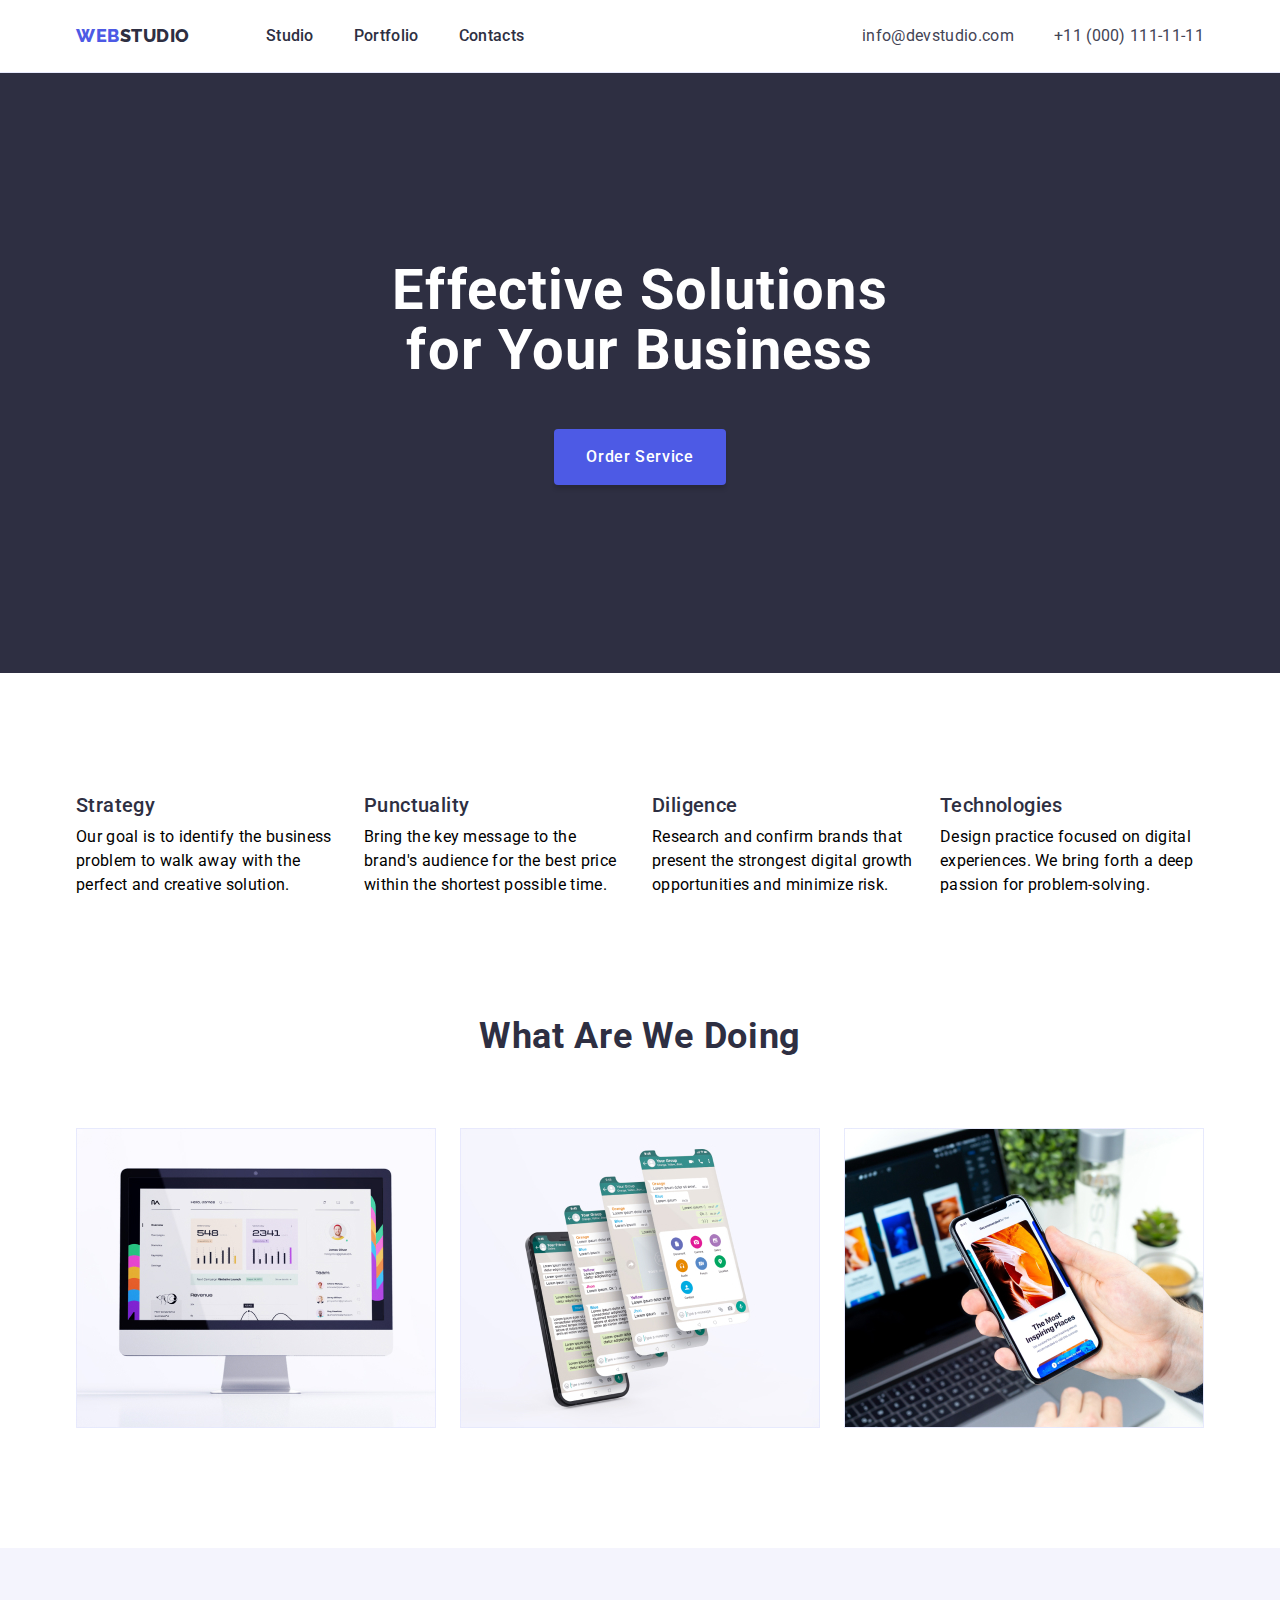
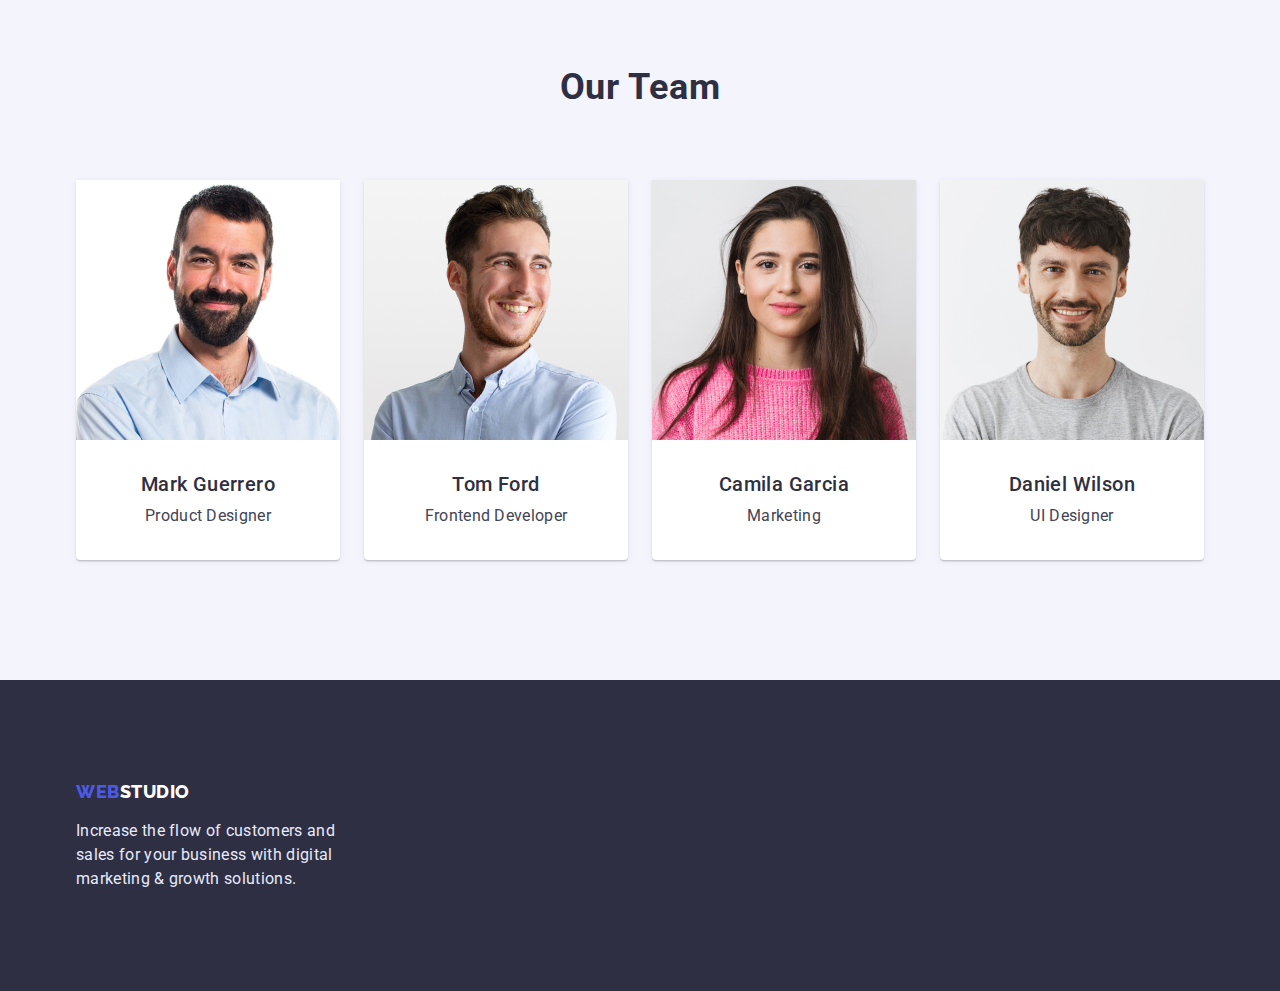
==== index.html @ c3aed2bd "Initial commit" ====
<!DOCTYPE html>
<html lang="en">
<head>
    <meta charset="UTF-8">
    <meta http-equiv="X-UA-Compatible" content="IE=edge">
    <meta name="viewport" content="width=device-width, initial-scale=1.0">
    <title>Web Studio | Home Page</title>
    <link rel="stylesheet" href="https://cdn.jsdelivr.net/npm/modern-normalize@1.1.0/modern-normalize.css">
    <link rel="stylesheet" href="./css/styles.css">
    <link rel="preconnect" href="https://fonts.googleapis.com">
    <link rel="preconnect" href="https://fonts.gstatic.com" crossorigin>
    <link href="https://fonts.googleapis.com/css2?family=Raleway:wght@800&family=Roboto:wght@400;500;700;900&display=swap" rel="stylesheet">
</head>
<body>
    
         <header class="header">
            <div class="container page-header-container">
                <nav class="nav-bar">
                    <a class="logo-link" href="./index.html">
                        <span class="web-text">Web</span>Studio  
                    </a>
                    <ul class="list menu">
                        <li class="menu-item">
                            <a class="menu-item-link" href="">Studio</a>
                        </li>
                        <li class="menu-item">
                            <a class="menu-item-link" href="./portfolio.html">Portfolio</a>
                        </li>
                        <li class="menu-item">
                            <a class="menu-item-link" href="">Contacts</a>
                        </li>  
                    </ul>         
                </nav> 
                <address>
                    <ul class="list list-contacts">
                        <li class="list-contacts-item">
                            <a class="contact-link" href="mailto:info@devstudio.com">info@devstudio.com</a>  
                        </li>
                        <li class="list-contacts-item">
                            <a class="contact-link" href="tel:+110001111111">+11 (000) 111-11-11</a> 
                        </li>
                    </ul>
                </address>
            </div>
        </header>
    
        <main>
            <section class="hero-section">
                <h1 class="hero-title">Effective Solutions for Your Business</h1>
                <button class="order-btn" type="button">Order Service</button>
            </section>
    
            <section class="section advantages-section">
                <div class="container">
                    <ul class="list advantages">
                        <li class="advantages-item">
                            <h3 class="advantage-title">Strategy</h3>
                            <p class="advantage-description">Our goal is to identify the business problem to walk away with the perfect and creative solution. </p>
                        </li>
                        <li class="advantages-item">
                            <h3 class="advantage-title">Punctuality</h3>
                            <p class="advantage-description">Bring the key message to the brand's audience for the best price within the shortest possible time.</p>
                        </li>
                        <li class="advantages-item">
                            <h3 class="advantage-title">Diligence</h3>
                            <p class="advantage-description">Research and confirm brands that present the strongest digital growth opportunities and minimize risk.</p>
                        </li>
                        <li class="advantages-item">
                            <h3 class="advantage-title">Technologies</h3>
                            <p class="advantage-description">Design practice focused on digital experiences. We bring forth a deep passion for problem-solving.</p>
                        </li>
                    </ul>
                </div>
                
            </section>
    
            <section class="section">
                <div class="container">
                    <h2 class="section-title">What are we doing</h2>
                    <ul class="list doing-list">
                        <li class="doing-item">
                            <img src="./images/img1.jpg" alt="Screen on the table" width="360">  
                        </li>
                        <li>
                            <img src="./images/img2.jpg" alt="Many screens" width="360">
                        </li>
                        <li>
                            <img src="./images/img3.jpg" alt="Many screens" width="360">  
                        </li>
                    </ul>
                </div>
            </section>
    
            <section class="section team-section">
                <div class="container">
                    <h2 class="section-title">Our Team</h2>
                    <ul class="list employeers">
                        <li class="character-box">
                            <img src="./images/img4.jpg" alt="Profile picture" width="264" height="260">
                            <div class="character-info">
                                <h3 class="member-name">Mark Guerrero</h3>
                                <p class="member-status">Product Designer</p>   
                            </div>
                        </li>
        
                        <li class="character-box">
                            <img src="./images/img5.jpg" alt="Profile picture" width="264" height="260">
                            <div class="character-info">
                                <h3 class="member-name">Tom Ford</h3>
                                <p class="member-status">Frontend Developer</p>   
                            </div>    
                        </li>
        
                        <li class="character-box">
                            <img src="./images/img6.jpg" alt="Profile picture" width="264" height="260">
                            <div class="character-info">
                                <h3 class="member-name">Camila Garcia</h3> 
                                <p class="member-status">Marketing</p>    
                            </div>
                        </li>
        
                        <li class="character-box">
                            <img src="./images/img7.jpg" alt="Profile picture" width="264" height="260">
                            <div class="character-info">
                                <h3 class="member-name">Daniel Wilson</h3> 
                                <p class="member-status">UI Designer</p>    
                            </div>
                        </li>
                    </ul>
                </div>
            </section>           
        </main>
    
        <footer class="footer">
            <div class="container">
                <a class="logo-link-footer" href="./index.html">
                    <span class="web-text">Web</span>Studio  
                </a>
                <p class="footer-description">Increase the flow of customers and sales for your business with digital marketing &#38; growth solutions.</p>    
            </div>
        </footer>

</body>
</html>
---- css/styles.css ----
/* ========================== GENERAL SETTINGS ========================== */

:root {
    --iris: #4D5AE5;
    --ocean: #404BBF;
    --navy-blue: #2E2F42;
    --green: #31D0AA;
    --slate: #434455;
    --light-slate: #8E8F99;
    --cornflower: #E7E9FC;
    --cloud: #F4F4FD;
    --navy-blue-modal: #2E2F42;
    --grey: #2E2F42;
    
    --primary-font: 'Roboto', sans-serif;
    --secondary-font: 'Raleway', sans-serif;
}

h1, 
h2, 
h3, 
h4 {
    margin-top: 0;
    margin-bottom: 0;
}

ol,
ul,
p {
    margin-top: 0;
    margin-bottom: 0;
    padding-left: 0;
}

a {
    text-decoration: none;
}

img {
    display: block;
}

button {
    cursor: pointer;
}

.list {
    list-style: none;
}

body {
    font-family: var(--primary-font);
}

.container {
    width: 1158px;
    margin-right: auto;
    margin-left: auto;
    padding-right: 15px;
    padding-left: 15px;
}

.section {
    padding-top: 120px;
    padding-bottom: 120px;
}

.section-title {
    font-weight: 700;
    font-size: 36px;
    line-height: 1.1;
    text-align: center;
    letter-spacing: 0.02em;
    text-transform: capitalize;
    color: var(--navy-blue);
    margin-bottom: 72px;
}

/* ========================== HEADER ========================== */

.header {
    padding-top: 24px;
    padding-bottom: 24px;
    border-bottom: 1px solid var(--cornflower);
}

.page-header-container {
    display: flex;
    align-items: center;
    justify-content: space-between;
}

.nav-bar {
    display: flex;
    align-items: center;
}

.menu {
    display: flex;
    align-items: center;
}

.list-contacts {
    display: flex;
    align-items: center;
}

.logo-link {
    margin-right: 76px;
    font-family: var(--secondary-font);
    font-weight: 800;
    font-size: 18px;
    line-height: 1.3;
    display: flex;
    align-items: center;
    letter-spacing: 0.03em;
    text-transform: uppercase;
    color: var(--navy-blue);
}

.web-text {
    color: var(--iris);
}

.menu-item:not(:last-child) {
    margin-right: 40px;
}

.menu-item-link {
    font-weight: 500;
    font-size: 16px;
    line-height: 1.5;
    letter-spacing: 0.02em;
    color: var(--navy-blue);
}

.menu-item-link:hover {
    color: var(--ocean);
}

.list-contacts-item:first-child {
    margin-right: 40px;
}

.contact-link {
    font-style: normal;
    font-weight: 400;
    font-size: 16px;
    line-height: 1.5;
    letter-spacing: 0.02em;
    color: var(--slate);
}

.contact-link:hover {
    color: var(--ocean);
}


/* ========================== HERO SECTION ========================== */

.hero-section {
    padding-top: 188px;
    padding-bottom: 188px;
    display: flex;
    flex-direction: column;
    align-items: center;
    background-color: var(--navy-blue);
}
.hero-title {
    width: 500px;
    font-weight: 700;
    font-size: 56px;
    line-height: 1.07;
    text-align: center;
    letter-spacing: 0.02em;
    color: #fff;
    margin-bottom: 48px;
}

.order-btn {
    font-family: var(--primary-font);
    font-style: normal;
    font-weight: 500;
    font-size: 16px;
    line-height: 1.5;
    display: flex;
    align-items: center;
    letter-spacing: 0.04em;
    color: #fff;
    padding: 16px 32px;
    background: var(--iris);
    box-shadow: 0px 4px 4px rgba(0, 0, 0, 0.15);
    border: none;
    border-radius: 4px;
}

.order-btn:hover {
    background-color: var(--ocean);
}


/* ========================== ADVANTAGES SECTION ========================== */

.advantages {
    display: flex;
    justify-content: space-between;
}

.advantages-section {
    padding-bottom: 0px;
}

.advantages-item {
    width: 264px;
}

.advantage-title {
    margin-bottom: 8px;
    font-weight: 500;
    font-size: 20px;
    line-height: 1.2;
    letter-spacing: 0.02em;
    color: var(--navy-blue);
}

.advantage-description {
    font-weight: 400;
    font-size: 16px;
    line-height: 1.5;
    letter-spacing: 0.02em;
}


/* ========================== WHAT ARE WE DOING SECTION ========================== */

.doing-list {
    display: flex;
    gap: 24px;
}

.doing-item {
    width: calc((100% - 48px) / 3);
}


/* ========================== OUR TEAM SECTION ========================== */

.team-section {
    background-color: var(--cloud);
}

.employeers {
    display: flex;
    gap: 24px;
}

.character-box {
    background: #fff;
    box-shadow: 0px 1px 6px rgba(46, 47, 66, 0.08), 
                0px 1px 1px rgba(46, 47, 66, 0.16), 
                0px 2px 1px rgba(46, 47, 66, 0.08);
    border-radius: 0px 0px 4px 4px;
    }

.character-info {
    padding: 32px 16px;
}

.member-name {
    font-weight: 500;
    font-size: 20px;
    line-height: 1.2;
    text-align: center;
    letter-spacing: 0.02em;
    color: var(--navy-blue);
    margin-bottom: 8px;
}

.member-status {
    font-weight: 400;
    font-size: 16px;
    line-height: 1.5;
    text-align: center;
    letter-spacing: 0.02em;
    color: var(--slate);
}


/* ========================== FOOTER ========================== */

.footer {
    background-color: var(--navy-blue);
    padding-top: 100px;
    padding-bottom: 100px;
}

.logo-link-footer {
    margin-right: 76px;
    font-family: var(--secondary-font);
    font-weight: 800;
    font-size: 18px;
    line-height: 1.3;
    display: flex;
    align-items: center;
    letter-spacing: 0.03em;
    text-transform: uppercase;
    color: #fff;
    margin-bottom: 16px;
}

.footer-description {
    font-weight: 400;
    font-size: 16px;
    line-height: 1.5;
    letter-spacing: 0.02em;
    color: var(--cornflower);
    width: 264px;
}


/* ========================== PORTFOLIO PAGE ========================== */

.portfolio-section {
    padding-top: 96px;
    padding-bottom: 120px;
}

.buttons {
    display: flex;
    gap: 24px;
    justify-content: center;
    align-items: center;
    margin-bottom: 72px;
}

.button {
    font-family: var(--primary-font);
    font-style: normal;
    font-weight: 500;
    font-size: 16px;
    line-height: 1.5;
    display: flex;
    align-items: center;
    text-align: center;
    letter-spacing: 0.04em;
    color: var(--iris);
    border: 1px solid var(--cornflower);
    border-radius: 4px;
    background-color: var(--cloud);
    padding: 12px 24px;
}

.button:hover {
    color: #fff;
    background-color: var(--ocean);
    box-shadow: 0px 3px 1px rgba(0, 0, 0, 0.1), 
                0px 2px 1px rgba(0, 0, 0, 0.08), 
                0px 2px 2px rgba(0, 0, 0, 0.12);
    border-color: transparent;
}

.item-block {
    width: calc((100% - 24px * 2) / 3);
}

.portfolio-items {
    display: flex;
    flex-wrap: wrap;
    column-gap: 24px;
    row-gap: 48px;
}

.image-info {
    padding: 32px 16px;
    border: 1px solid var(--cornflower);
    border-top: none;
}

.work-name {
    font-weight: 500;
    font-size: 20px;
    line-height: 1.2;
    letter-spacing: 0.02em;
    color: var(--navy-blue);
    margin-bottom: 8px;
}

.work-status {
    font-weight: 400;
    font-size: 16px;
    line-height: 1.5;
    letter-spacing: 0.02em;
    color: var(--slate);
}
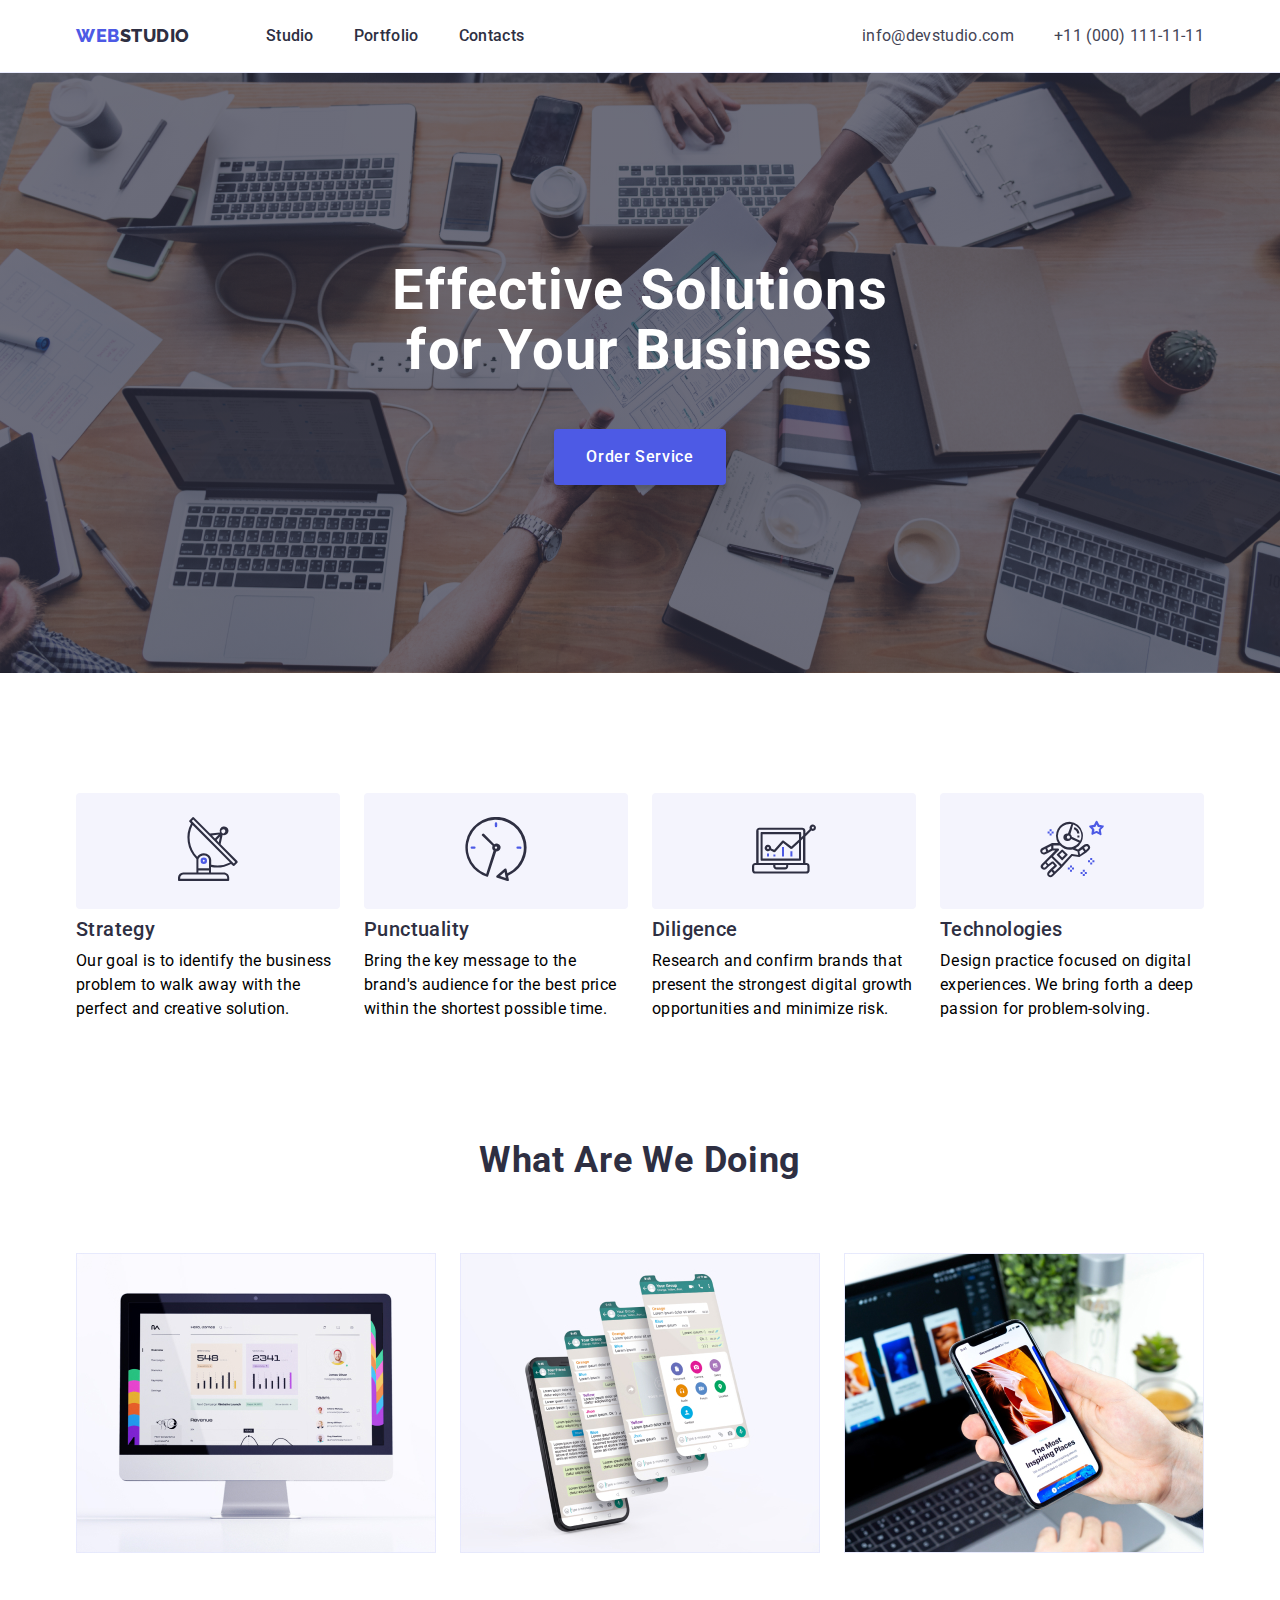
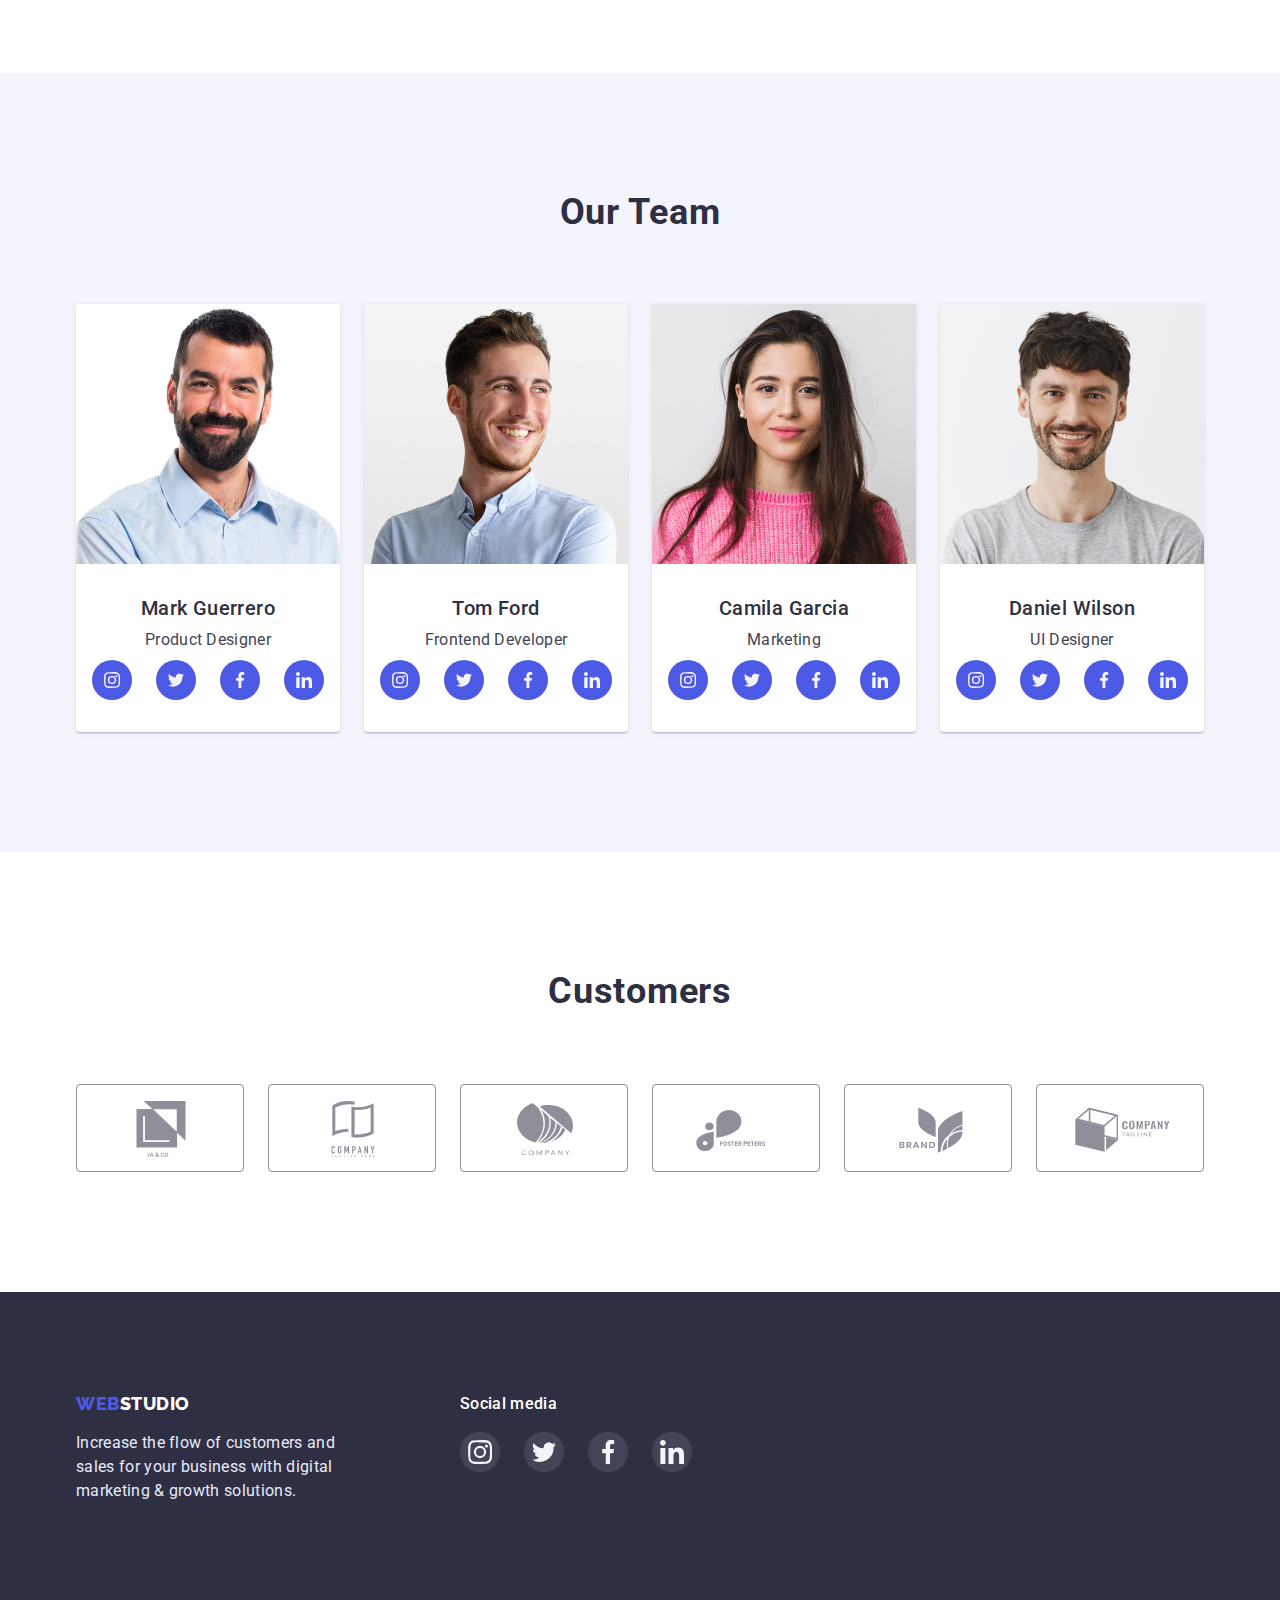
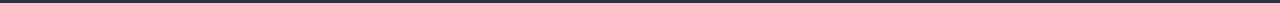
==== commit 85f45537: "SVG updates" ====
--- a/index.html
+++ b/index.html
@@ -54,18 +54,38 @@
                 <div class="container">
                     <ul class="list advantages">
                         <li class="advantages-item">
+                            <div class="advantage-icon">
+                                <svg class="icon" width="64" height="64">
+                                    <use href="./images/icons.svg#icon-antenna"></use>
+                                </svg>
+                            </div>
                             <h3 class="advantage-title">Strategy</h3>
                             <p class="advantage-description">Our goal is to identify the business problem to walk away with the perfect and creative solution. </p>
                         </li>
                         <li class="advantages-item">
+                            <div class="advantage-icon">
+                                <svg class="icon" width="64" height="64">
+                                    <use href="./images/icons.svg#icon-clock"></use>
+                                </svg>
+                            </div>
                             <h3 class="advantage-title">Punctuality</h3>
                             <p class="advantage-description">Bring the key message to the brand's audience for the best price within the shortest possible time.</p>
                         </li>
                         <li class="advantages-item">
+                            <div class="advantage-icon">
+                                <svg class="icon" width="64" height="64">
+                                    <use href="./images/icons.svg#icon-diagram"></use>
+                                </svg>
+                            </div>
                             <h3 class="advantage-title">Diligence</h3>
                             <p class="advantage-description">Research and confirm brands that present the strongest digital growth opportunities and minimize risk.</p>
                         </li>
                         <li class="advantages-item">
+                            <div class="advantage-icon">
+                                <svg class="icon" width="64" height="64">
+                                    <use href="./images/icons.svg#icon-astronaut"></use>
+                                </svg>
+                            </div>
                             <h3 class="advantage-title">Technologies</h3>
                             <p class="advantage-description">Design practice focused on digital experiences. We bring forth a deep passion for problem-solving.</p>
                         </li>
@@ -99,7 +119,37 @@
                             <img src="./images/img4.jpg" alt="Profile picture" width="264" height="260">
                             <div class="character-info">
                                 <h3 class="member-name">Mark Guerrero</h3>
-                                <p class="member-status">Product Designer</p>   
+                                <p class="member-status">Product Designer</p> 
+                                <ul class="list social-list">
+                                    <li>
+                                        <a class="social-link" href="">
+                                            <svg class="social-link-icon">
+                                                <use href="./images/icons.svg#icon-instagram"></use>
+                                            </svg>
+                                        </a>
+                                    </li>
+                                    <li>
+                                        <a class="social-link" href="">
+                                            <svg class="social-link-icon">
+                                                <use href="./images/icons.svg#icon-twitter"></use>
+                                            </svg>
+                                        </a>
+                                    </li>
+                                    <li>
+                                        <a class="social-link" href="">
+                                            <svg class="social-link-icon">
+                                                <use href="./images/icons.svg#icon-facebook"></use>
+                                            </svg>
+                                        </a>
+                                    </li>
+                                    <li>
+                                        <a class="social-link" href="">
+                                            <svg class="social-link-icon">
+                                                <use href="./images/icons.svg#icon-linkedin"></use>
+                                            </svg>
+                                        </a>
+                                    </li>
+                                </ul>  
                             </div>
                         </li>
         
@@ -107,7 +157,37 @@
                             <img src="./images/img5.jpg" alt="Profile picture" width="264" height="260">
                             <div class="character-info">
                                 <h3 class="member-name">Tom Ford</h3>
-                                <p class="member-status">Frontend Developer</p>   
+                                <p class="member-status">Frontend Developer</p>
+                                <ul class="list social-list">
+                                    <li>
+                                        <a class="social-link" href="">
+                                            <svg class="social-link-icon">
+                                                <use href="./images/icons.svg#icon-instagram"></use>
+                                            </svg>
+                                        </a>
+                                    </li>
+                                    <li>
+                                        <a class="social-link" href="">
+                                            <svg class="social-link-icon">
+                                                <use href="./images/icons.svg#icon-twitter"></use>
+                                            </svg>
+                                        </a>
+                                    </li>
+                                    <li>
+                                        <a class="social-link" href="">
+                                            <svg class="social-link-icon">
+                                                <use href="./images/icons.svg#icon-facebook"></use>
+                                            </svg>
+                                        </a>
+                                    </li>
+                                    <li>
+                                        <a class="social-link" href="">
+                                            <svg class="social-link-icon">
+                                                <use href="./images/icons.svg#icon-linkedin"></use>
+                                            </svg>
+                                        </a>
+                                    </li>
+                                </ul>   
                             </div>    
                         </li>
         
@@ -115,7 +195,37 @@
                             <img src="./images/img6.jpg" alt="Profile picture" width="264" height="260">
                             <div class="character-info">
                                 <h3 class="member-name">Camila Garcia</h3> 
-                                <p class="member-status">Marketing</p>    
+                                <p class="member-status">Marketing</p>
+                                <ul class="list social-list">
+                                    <li>
+                                        <a class="social-link" href="">
+                                            <svg class="social-link-icon">
+                                                <use href="./images/icons.svg#icon-instagram"></use>
+                                            </svg>
+                                        </a>
+                                    </li>
+                                    <li>
+                                        <a class="social-link" href="">
+                                            <svg class="social-link-icon">
+                                                <use href="./images/icons.svg#icon-twitter"></use>
+                                            </svg>
+                                        </a>
+                                    </li>
+                                    <li>
+                                        <a class="social-link" href="">
+                                            <svg class="social-link-icon">
+                                                <use href="./images/icons.svg#icon-facebook"></use>
+                                            </svg>
+                                        </a>
+                                    </li>
+                                    <li>
+                                        <a class="social-link" href="">
+                                            <svg class="social-link-icon">
+                                                <use href="./images/icons.svg#icon-linkedin"></use>
+                                            </svg>
+                                        </a>
+                                    </li>
+                                </ul>    
                             </div>
                         </li>
         
@@ -123,21 +233,126 @@
                             <img src="./images/img7.jpg" alt="Profile picture" width="264" height="260">
                             <div class="character-info">
                                 <h3 class="member-name">Daniel Wilson</h3> 
-                                <p class="member-status">UI Designer</p>    
-                            </div>
-                        </li>
-                    </ul>
-                </div>
-            </section>           
+                                <p class="member-status">UI Designer</p>
+                                <ul class="list social-list">
+                                    <li>
+                                        <a class="social-link" href="">
+                                            <svg class="social-link-icon">
+                                                <use href="./images/icons.svg#icon-instagram"></use>
+                                            </svg>
+                                        </a>
+                                    </li>
+                                    <li>
+                                        <a class="social-link" href="">
+                                            <svg class="social-link-icon">
+                                                <use href="./images/icons.svg#icon-twitter"></use>
+                                            </svg>
+                                        </a>
+                                    </li>
+                                    <li>
+                                        <a class="social-link" href="">
+                                            <svg class="social-link-icon">
+                                                <use href="./images/icons.svg#icon-facebook"></use>
+                                            </svg>
+                                        </a>
+                                    </li>
+                                    <li>
+                                        <a class="social-link" href="">
+                                            <svg class="social-link-icon">
+                                                <use href="./images/icons.svg#icon-linkedin"></use>
+                                            </svg>
+                                        </a>
+                                    </li>
+                                </ul>    
+                            </div>
+                        </li>
+                    </ul>
+                </div>
+            </section>  
+            
+            <section class="section">
+                <div class="container">
+                    <h2 class="section-title">Customers</h2>
+                    <ul class="list customers-list">
+                        <li class="customers-list-item">
+                            <a href="">
+                                <svg class="customer-icon">
+                                    <use href="./images/icons.svg#icon-customers-1"></use>
+                                </svg>    
+                            </a>
+                        </li>
+                        <li class="customers-list-item">
+                            <svg class="customer-icon">
+                                <use href="./images/icons.svg#icon-customers-2"></use>
+                            </svg>
+                        </li>
+                        <li class="customers-list-item">
+                            <svg class="customer-icon">
+                                <use href="./images/icons.svg#icon-customers-3"></use>
+                            </svg>
+                        </li>
+                        <li class="customers-list-item">
+                            <svg class="customer-icon">
+                                <use href="./images/icons.svg#icon-customers-4"></use>
+                            </svg>
+                        </li>
+                        <li class="customers-list-item">
+                            <svg class="customer-icon">
+                                <use href="./images/icons.svg#icon-customers-5"></use>
+                            </svg>
+                        </li>
+                        <li class="customers-list-item">
+                            <svg class="customer-icon">
+                                <use href="./images/icons.svg#icon-customers-6"></use>
+                            </svg>
+                        </li>
+                    </ul>
+                </div>
+            </section>
         </main>
     
         <footer class="footer">
-            <div class="container">
-                <a class="logo-link-footer" href="./index.html">
-                    <span class="web-text">Web</span>Studio  
-                </a>
-                <p class="footer-description">Increase the flow of customers and sales for your business with digital marketing &#38; growth solutions.</p>    
-            </div>
+            <section class="container footer-section">
+                <div>
+                    <a class="logo-link-footer" href="./index.html">
+                        <span class="web-text">Web</span>Studio  
+                    </a>
+                    <p class="footer-description">Increase the flow of customers and sales for your business with digital marketing &#38; growth solutions.</p>    
+                </div>
+                <div>
+                    <p class="footer-social-text">Social media</p>
+                    <ul class="list social-list">
+                        <li>
+                            <a class="footer-social-link" href="">
+                                <svg class="footer-social-link-icon">
+                                    <use href="./images/icons.svg#icon-instagram"></use>
+                                </svg>
+                            </a>
+                        </li>
+                        <li>
+                            <a class="footer-social-link" href="">
+                                <svg class="footer-social-link-icon">
+                                    <use href="./images/icons.svg#icon-twitter"></use>
+                                </svg>
+                            </a>
+                        </li>
+                        <li>
+                            <a class="footer-social-link" href="">
+                                <svg class="footer-social-link-icon">
+                                    <use href="./images/icons.svg#icon-facebook"></use>
+                                </svg>
+                            </a>
+                        </li>
+                        <li>
+                            <a class="footer-social-link" href="">
+                                <svg class="footer-social-link-icon">
+                                    <use href="./images/icons.svg#icon-linkedin"></use>
+                                </svg>
+                            </a>
+                        </li>
+                    </ul> 
+                </div>
+            </section>
         </footer>
 
 </body>
--- a/css/styles.css
+++ b/css/styles.css
@@ -134,7 +134,8 @@
     color: var(--navy-blue);
 }
 
-.menu-item-link:hover {
+.menu-item-link:hover,
+.menu-item-link:focus {
     color: var(--ocean);
 }
 
@@ -151,7 +152,8 @@
     color: var(--slate);
 }
 
-.contact-link:hover {
+.contact-link:hover,
+.contact-link:focus {
     color: var(--ocean);
 }
 
@@ -165,6 +167,9 @@
     flex-direction: column;
     align-items: center;
     background-color: var(--navy-blue);
+    background-image: linear-gradient(rgba(46, 47, 66, 0.7), rgba(46, 47, 66, 0.7)), url('../images/hero-bg.jpg');
+    background-position: center;
+    background-size: cover;
 }
 .hero-title {
     width: 500px;
@@ -194,12 +199,24 @@
     border-radius: 4px;
 }
 
-.order-btn:hover {
+.order-btn:hover,
+.order-btn:focus {
     background-color: var(--ocean);
 }
 
 
 /* ========================== ADVANTAGES SECTION ========================== */
+
+.advantage-icon {
+    background-color: var(--cloud);
+    border-radius: 4px;
+    padding: 24px 100px;
+    margin-bottom: 8px;
+}
+
+.icon {
+    fill: var(--navy-blue);
+}
 
 .advantages {
     display: flex;
@@ -260,7 +277,7 @@
                 0px 1px 1px rgba(46, 47, 66, 0.16), 
                 0px 2px 1px rgba(46, 47, 66, 0.08);
     border-radius: 0px 0px 4px 4px;
-    }
+}
 
 .character-info {
     padding: 32px 16px;
@@ -283,10 +300,76 @@
     text-align: center;
     letter-spacing: 0.02em;
     color: var(--slate);
-}
+    margin-bottom: 8px;
+}
+
+.social-link {
+    display: flex;
+    justify-content: center;
+    align-items: center;
+    background-color: var(--iris);
+    width: 40px;
+    height: 40px;
+    border-radius: 50%;
+    padding: 12px;
+}
+
+.social-link:hover {
+    background-color: var(--ocean);
+}
+
+.social-link-icon {
+    fill: var(--cloud);
+}
+
+.social-list {
+    display: flex;
+    justify-content: center;
+    align-items: center;
+    gap: 24px;
+}
+
+
+
+/* ========================== CUSTOMERS SECTION ========================== */
+
+.customers-list {
+    display: flex;
+    gap: 24px;
+}
+
+.customers-list-item {
+    padding: 16px 32px;
+    border: 1px solid var(--light-slate);
+    border-radius: 4px; 
+    width: 168px;
+    height: 88px;
+}
+
+.customers-list-item:hover {
+    cursor: pointer;
+    border-color: var(--ocean);
+}
+
+.customers-list-item:hover .customer-icon {
+    fill: var(--ocean);
+}
+
+.customer-icon {
+    fill: var(--light-slate);
+    width: 104px;
+    height: 56px;
+}
+
 
 
 /* ========================== FOOTER ========================== */
+
+.footer-section {
+    display: flex;
+    gap: 120px;
+    align-items: flex-start;
+}
 
 .footer {
     background-color: var(--navy-blue);
@@ -315,6 +398,36 @@
     letter-spacing: 0.02em;
     color: var(--cornflower);
     width: 264px;
+}
+
+.footer-social-text {
+    font-weight: 500;
+    font-size: 16px;
+    line-height: 1.5;
+    letter-spacing: 0.02em;
+    color: #FFFFFF;
+    margin-bottom: 16px;    
+}
+
+.footer-social-link {
+    background-color: rgba(255, 255, 255, 0.1);
+    width: 40px;
+    height: 40px;
+    display: flex;
+    justify-content: center;
+    align-items: center;
+    border-radius: 50%;
+}
+
+.footer-social-link-icon {
+    width: 24px;
+    height: 24px;
+    fill: var(--cloud);
+}
+
+.footer-social-link:hover,
+.footer-social-link:focus {
+    background-color: var(--green);
 }
 
 
@@ -350,7 +463,8 @@
     padding: 12px 24px;
 }
 
-.button:hover {
+.button:hover,
+.button:focus {
     color: #fff;
     background-color: var(--ocean);
     box-shadow: 0px 3px 1px rgba(0, 0, 0, 0.1), 
@@ -363,6 +477,13 @@
     width: calc((100% - 24px * 2) / 3);
 }
 
+.item-block:hover {
+    cursor: pointer;
+    box-shadow: 0px 1px 6px rgba(46, 47, 66, 0.08), 
+                0px 1px 1px rgba(46, 47, 66, 0.16), 
+                0px 2px 1px rgba(46, 47, 66, 0.08);
+}
+
 .portfolio-items {
     display: flex;
     flex-wrap: wrap;
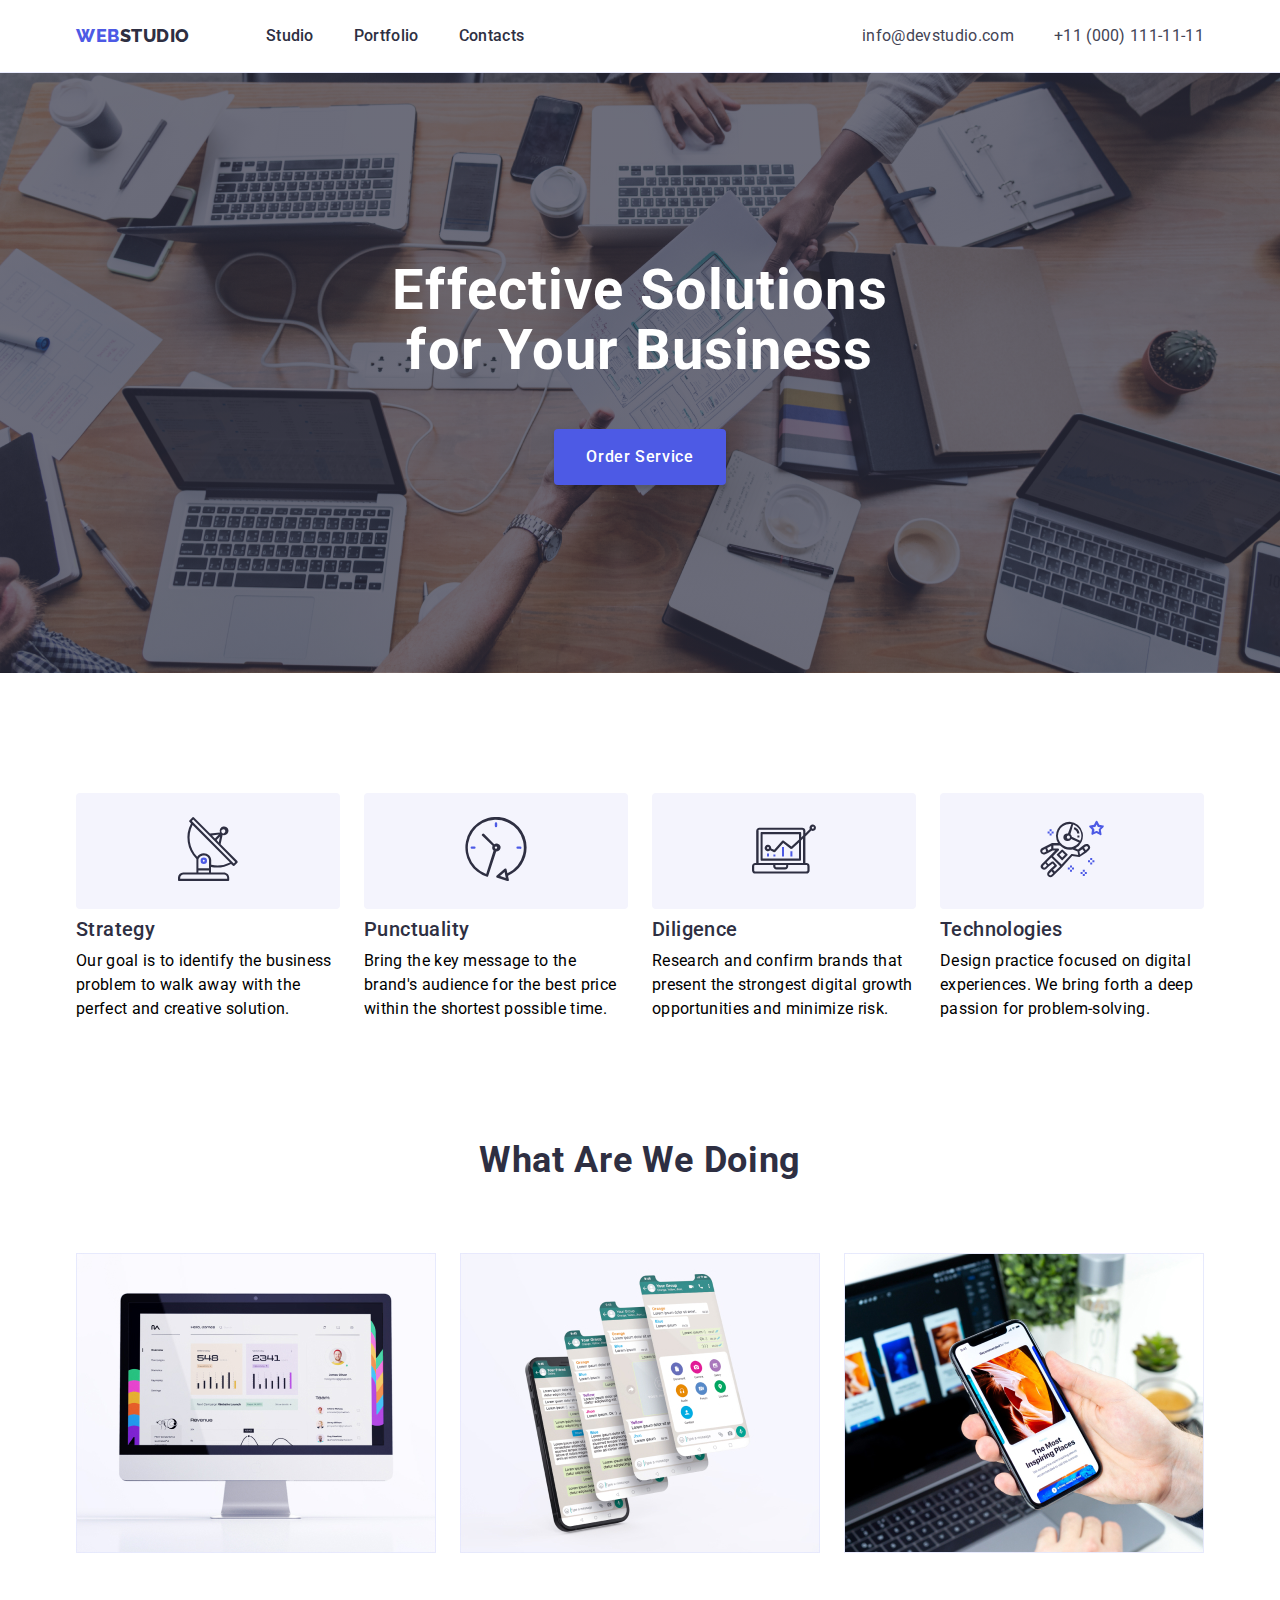
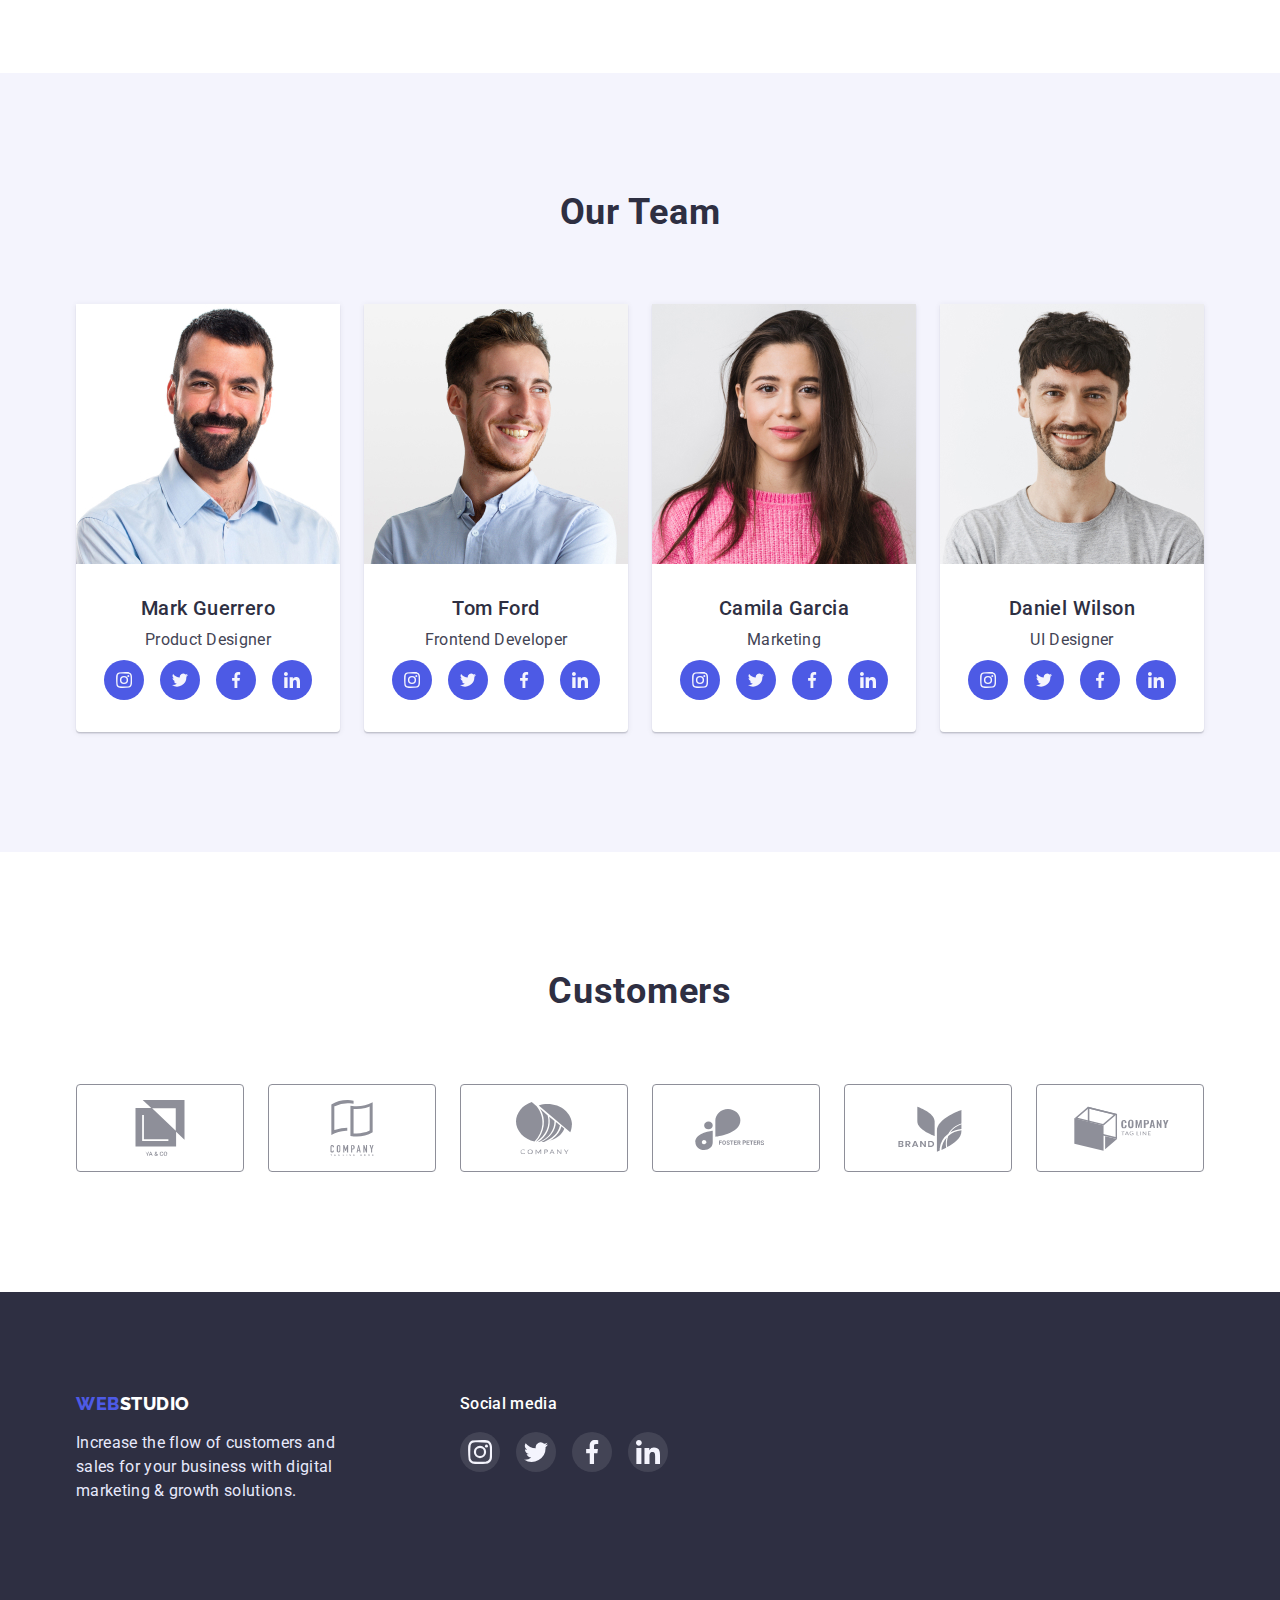
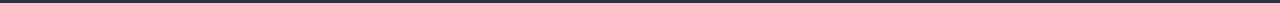
==== commit f24660c5: "Ultimate changes." ====
--- a/index.html
+++ b/index.html
@@ -274,37 +274,47 @@
                 <div class="container">
                     <h2 class="section-title">Customers</h2>
                     <ul class="list customers-list">
-                        <li class="customers-list-item">
-                            <a href="">
+                        <li>
+                            <a class="customer-icon-link" href="">
                                 <svg class="customer-icon">
                                     <use href="./images/icons.svg#icon-customers-1"></use>
                                 </svg>    
                             </a>
                         </li>
-                        <li class="customers-list-item">
-                            <svg class="customer-icon">
-                                <use href="./images/icons.svg#icon-customers-2"></use>
-                            </svg>
-                        </li>
-                        <li class="customers-list-item">
-                            <svg class="customer-icon">
-                                <use href="./images/icons.svg#icon-customers-3"></use>
-                            </svg>
-                        </li>
-                        <li class="customers-list-item">
-                            <svg class="customer-icon">
-                                <use href="./images/icons.svg#icon-customers-4"></use>
-                            </svg>
-                        </li>
-                        <li class="customers-list-item">
-                            <svg class="customer-icon">
-                                <use href="./images/icons.svg#icon-customers-5"></use>
-                            </svg>
-                        </li>
-                        <li class="customers-list-item">
-                            <svg class="customer-icon">
-                                <use href="./images/icons.svg#icon-customers-6"></use>
-                            </svg>
+                        <li>
+                            <a class="customer-icon-link" href="">
+                                <svg class="customer-icon">
+                                    <use href="./images/icons.svg#icon-customers-2"></use>
+                                </svg>    
+                            </a>
+                        </li>
+                        <li>
+                            <a class="customer-icon-link" href="">
+                                <svg class="customer-icon">
+                                    <use href="./images/icons.svg#icon-customers-3"></use>
+                                </svg>    
+                            </a>
+                        </li>
+                        <li>
+                            <a class="customer-icon-link" href="">
+                                <svg class="customer-icon">
+                                    <use href="./images/icons.svg#icon-customers-4"></use>
+                                </svg>    
+                            </a>
+                        </li>
+                        <li>
+                            <a class="customer-icon-link" href="">
+                                <svg class="customer-icon">
+                                    <use href="./images/icons.svg#icon-customers-5"></use>
+                                </svg>    
+                            </a>
+                        </li>
+                        <li>
+                            <a class="customer-icon-link" href="">
+                                <svg class="customer-icon">
+                                    <use href="./images/icons.svg#icon-customers-6"></use>
+                                </svg>    
+                            </a>
                         </li>
                     </ul>
                 </div>
--- a/css/styles.css
+++ b/css/styles.css
@@ -311,54 +311,59 @@
     width: 40px;
     height: 40px;
     border-radius: 50%;
-    padding: 12px;
-}
-
-.social-link:hover {
+}
+
+.social-link:hover,
+.social-link:focus {
     background-color: var(--ocean);
 }
 
 .social-link-icon {
     fill: var(--cloud);
+    width: 16px;
+    height: 16px;
 }
 
 .social-list {
     display: flex;
     justify-content: center;
     align-items: center;
+    gap: 16px;
+}
+
+
+
+/* ========================== CUSTOMERS SECTION ========================== */
+
+.customers-list {
+    display: flex;
     gap: 24px;
 }
 
-
-
-/* ========================== CUSTOMERS SECTION ========================== */
-
-.customers-list {
-    display: flex;
-    gap: 24px;
-}
-
-.customers-list-item {
-    padding: 16px 32px;
+.customer-icon-link {
+    display: flex;
+    justify-content: center;
+    align-items: center;
     border: 1px solid var(--light-slate);
-    border-radius: 4px; 
+    border-radius: 4px;
     width: 168px;
     height: 88px;
 }
 
-.customers-list-item:hover {
-    cursor: pointer;
+.customer-icon-link:hover,
+.customer-icon-link:focus {
     border-color: var(--ocean);
 }
 
-.customers-list-item:hover .customer-icon {
+.customer-icon-link:hover .customer-icon,
+.customer-icon-link:focus .customer-icon {
     fill: var(--ocean);
 }
 
 .customer-icon {
-    fill: var(--light-slate);
     width: 104px;
     height: 56px;
+    fill: var(--light-slate);
 }
 
 
